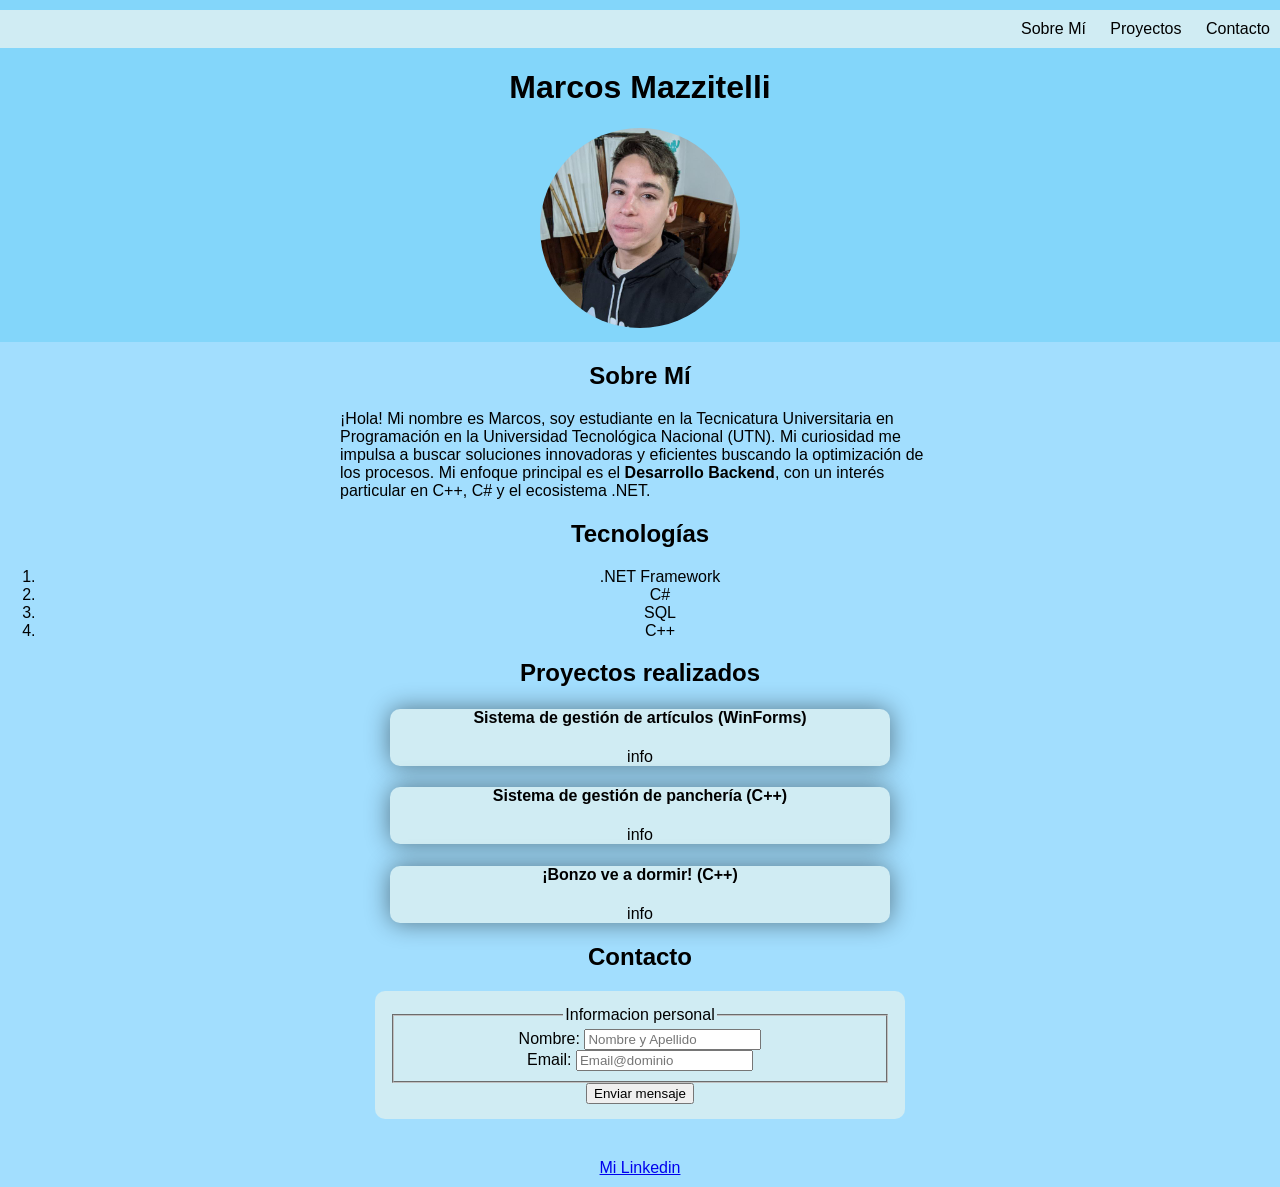
==== Index.html @ bdfa325f "Initial commit" ====
<!DOCTYPE html>
<html>
<head>
<html lang="en"> <!--METADATOS, INFO EXTRA, Que tipo de archivos CSS vamos a usar-->
        <meta charset="UTF-8">
        <meta name="viewport" content="width=device-width, initial-scale=1.0"> <!--Esto hace que se adapte a la pantalla del dispositivo (para celulares por ejemplo)-->
        <title>Portfolio Marcos Mazzitelli</title>
        <meta name="description" content="Portfolio de Marcos, estudiante de Tecnicatura Universitaria en Programación en la Universidad Tecnológica Nacional">
        <link rel="stylesheet" href="Estilos.css">
    </head>

    <body>
    <header id="top"> <!---HEADER: esto debe ir arriba del todo ----> 
        <nav class="nav">
            <li class="nav_item">
                <a href="#SobreMi"class="nav_link">Sobre Mí</a>
            </li>
            <li class="nav_item">
                <a href="#Proyectos"class="nav_link">Proyectos</a>
            </li>
            <li class="nav_item">
                <a href="#Contacto"class="nav_link">Contacto</a>
            </li>          
            
        </nav>
        <h1>Marcos Mazzitelli</h1>
        <img class="card_img"
            title="Foto de Marcos"
            src="IMG_0986 (1).JPG" alt="Foto perfíl"> <!--- el edit de la foto puede ir en css-->
    </header>

    <main>

        <h2 id="SobreMiTitle"> Sobre Mí</h2>
        <p id="SobreMiText">¡Hola! Mi nombre es Marcos, soy estudiante en la Tecnicatura Universitaria en Programación
            en la Universidad Tecnológica Nacional (UTN). Mi curiosidad me impulsa a buscar soluciones
            innovadoras y eficientes buscando la optimización de los procesos. Mi enfoque principal es
            el <strong>Desarrollo Backend</strong>, con un interés particular en C++, C# y el ecosistema .NET.
        </p>

        <section>
            <h2> Tecnologías</h2>
            <ol>
                <li>.NET Framework</li>
                <li>C#</li>
                <li>SQL</li>
                <li>C++</li>

            </ol>
        </section>
        <section>
            <h2 id="Proyectos">Proyectos realizados</h2>
             <article class="card_proyecto">  
                 <header>
                     <h4>Sistema de gestión de artículos (WinForms)</h4>
                 </header>
                 <p>info</p>
               </article>
             <article class="card_proyecto">  
                 <header>
                     <h4>Sistema de gestión de panchería (C++)</h4>
                 </header>
                 <p>info</p>
             </article>
             <article class="card_proyecto">  
                 <header>
                     <h4>¡Bonzo ve a dormir! (C++)</h4> 
                 </header>
                 <p>info</p>
             </article>

        </section>
        
        <section>
            <h2 id="Contacto">Contacto</h2>
            <form method="post" action="/">
                <fieldset>
                    <legend>Informacion personal</legend>
                    <div>
                        <label>Nombre:
                        <input 
                            type="text" 
                            name="name"
                            placeholder="Nombre y Apellido"
                        >
                        </label>
                    </div>

                    <div>
                        <label>Email:
                        <input 
                            type="email" 
                            name="email"
                            placeholder="Email@dominio"
                        >
                        </label>
                    </div>
                </fieldset>
                <button>Enviar mensaje</button>
            </form>


        </section>

    </main>

    
    <footer>
        
        <a href="https://www.linkedin.com/in/marcos-mazzitelli-41168136b/">Mi Linkedin</a>
        
    </footer>
</body>
</html> 

        <!---
---- Estilos.css ----
#top{
    background-color: rgb(131, 214, 250);
    width: 100%;
    padding: 10px 0;
}



body {
    background-color: rgb(162, 222, 254);
    text-align: center;
    margin: 0;
    font-family: Arial, sans-serif;
}



.nav{
    background-color:rgb(208, 236, 243);
    text-align: right;
}
.nav_list{
    margin: 0;
}

.nav_item{
    display: inline-block;
    padding: 10px;
    background-color: rgb(208, 236, 243);
}

.nav_item:hover{
    background-color: rgb(189, 218, 240);
}

.nav_link {
    color: black;
    text-decoration: none;
}

.card_img{
    border-radius: 50%;
    width: 200px;
}

#SobreMiText {
    text-align: left;
    max-width: 600px;
    margin: auto;
}

li{
    text-align: center;
}

form {
    max-width: 500px;
    margin: auto;
    background: rgb(208, 236, 243);
    padding: 15px;
    border-radius: 10px;
}

.card_proyecto{
    background-color: rgb(208, 236, 243);
    text-align: center;
    width: 500px;
    margin: auto;
    box-shadow: 0px 0px 25px #0007;
    border-radius:
     10px
}

footer {
    text-align: center;
    margin-top: 30px;
    padding: 10px;
}
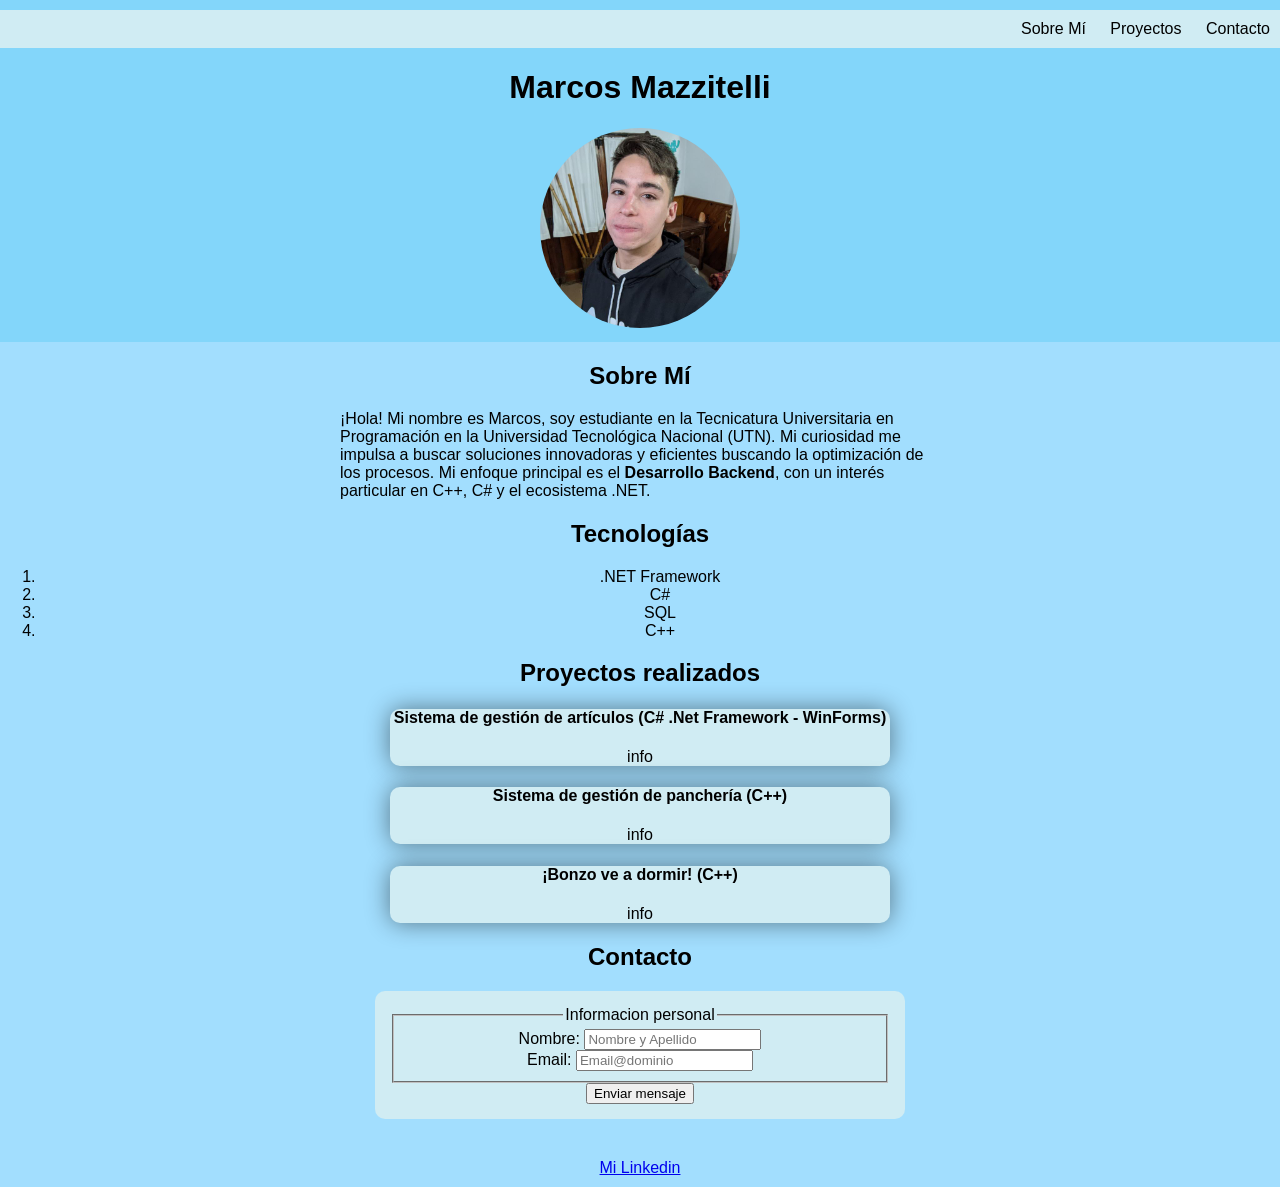
==== commit 063a53f9: "Experiencia" ====
--- a/Index.html
+++ b/Index.html
@@ -52,7 +52,7 @@
             <h2 id="Proyectos">Proyectos realizados</h2>
              <article class="card_proyecto">  
                  <header>
-                     <h4>Sistema de gestión de artículos (WinForms)</h4>
+                     <h4>Sistema de gestión de artículos (C# .Net Framework - WinForms)</h4>
                  </header>
                  <p>info</p>
                </article>
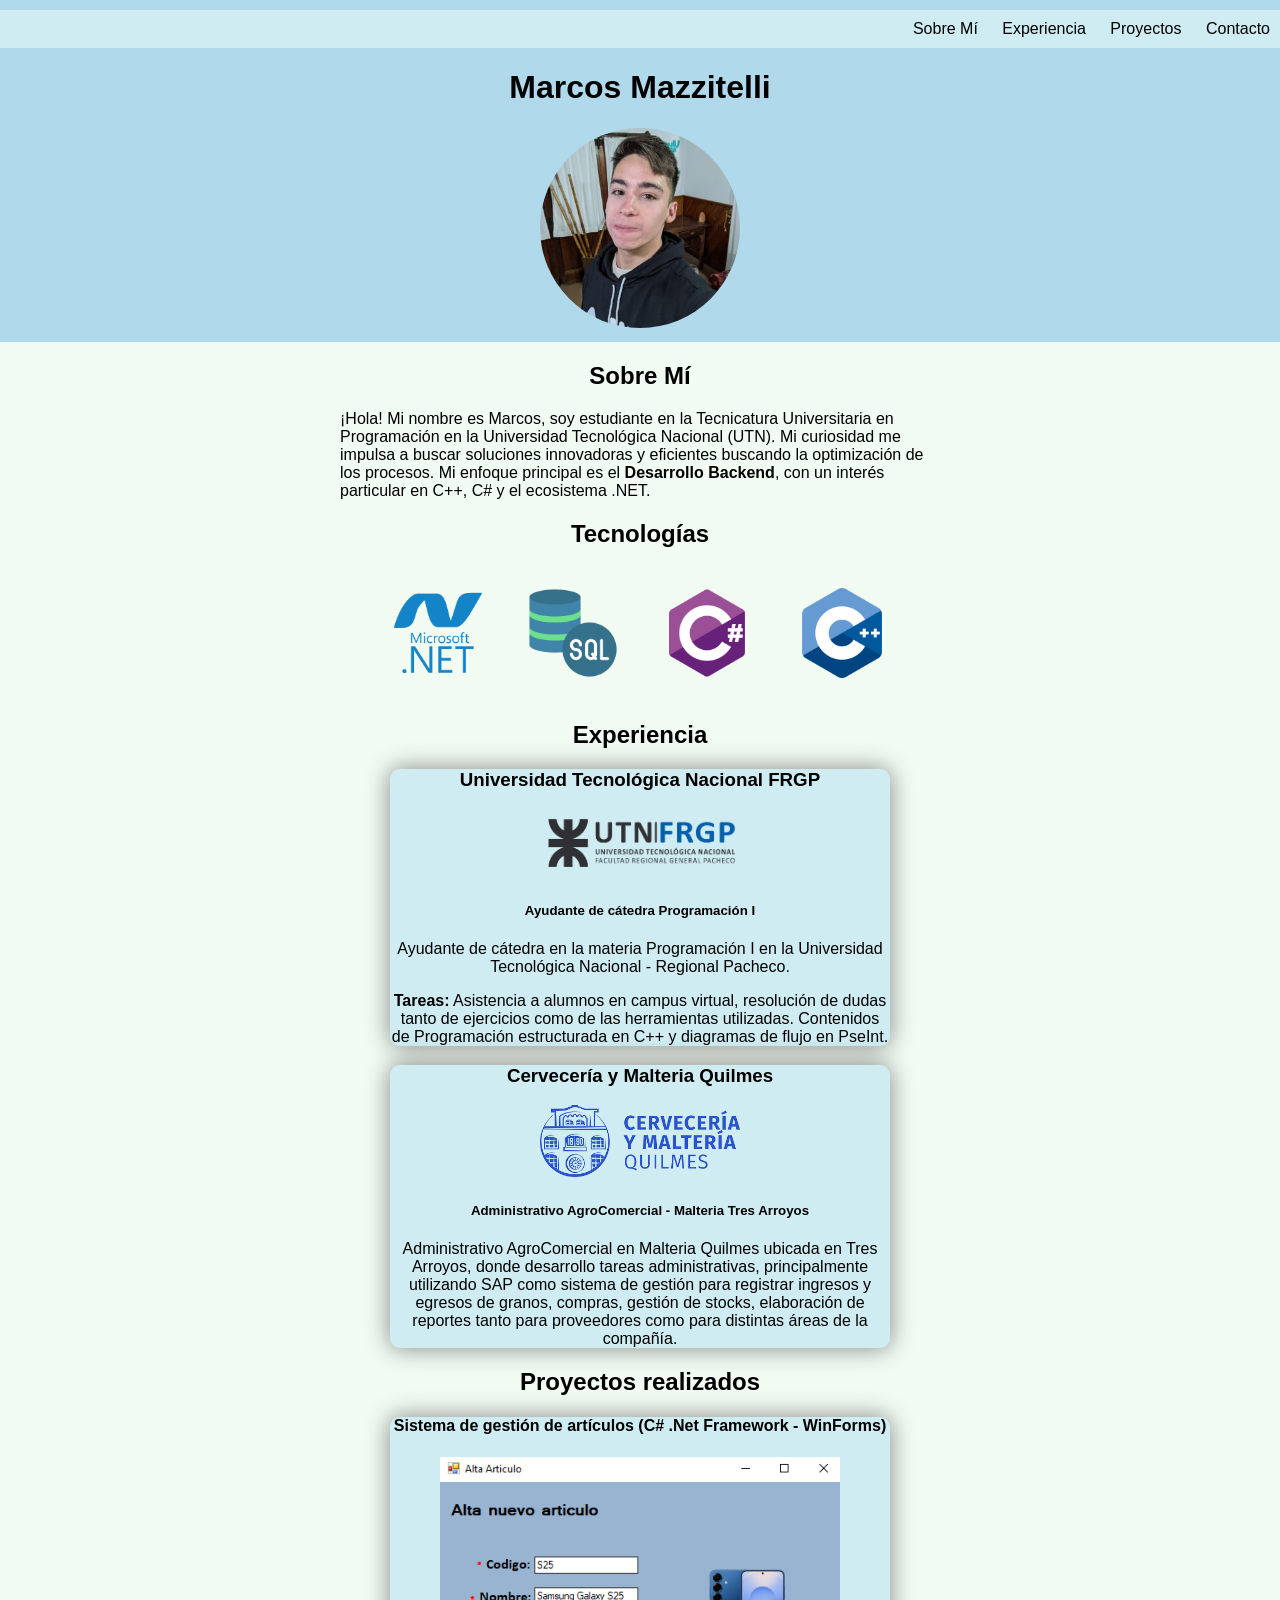
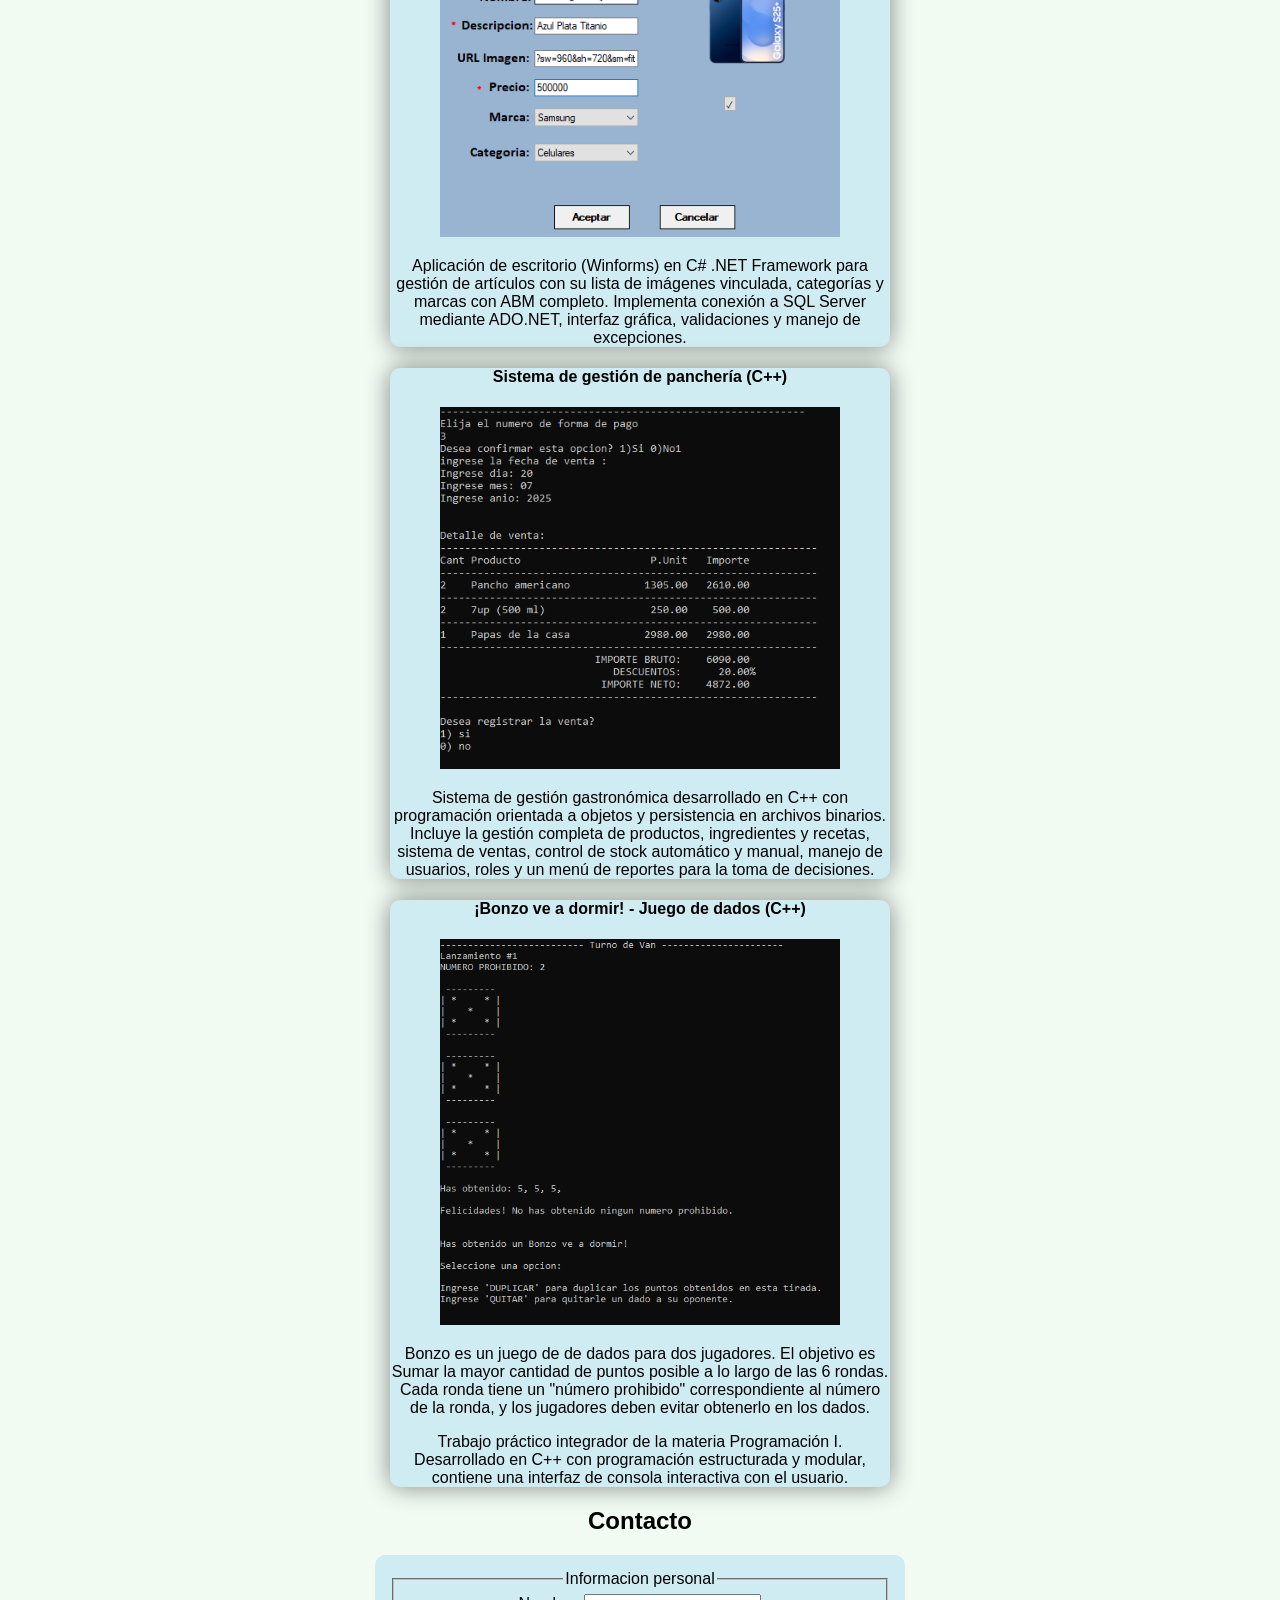
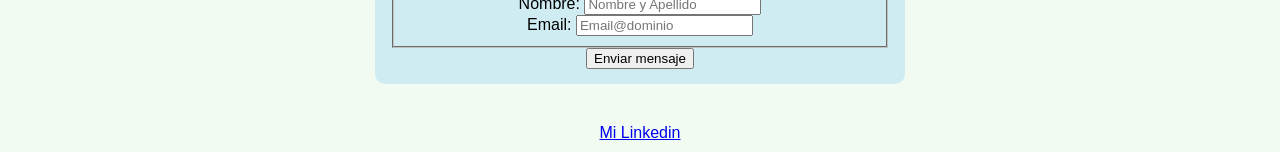
==== commit 6566045b: "update" ====
--- a/Index.html
+++ b/Index.html
@@ -13,8 +13,12 @@
     <header id="top"> <!---HEADER: esto debe ir arriba del todo ----> 
         <nav class="nav">
             <li class="nav_item">
-                <a href="#SobreMi"class="nav_link">Sobre Mí</a>
+                <a href="#SobreMiTitle"class="nav_link">Sobre Mí</a>
             </li>
+             <li class="nav_item">
+                <a href="#Experiencia"class="nav_link">Experiencia</a>
+            </li>
+
             <li class="nav_item">
                 <a href="#Proyectos"class="nav_link">Proyectos</a>
             </li>
@@ -24,9 +28,9 @@
             
         </nav>
         <h1>Marcos Mazzitelli</h1>
-        <img class="card_img"
+        <img class="img_presentacion"
             title="Foto de Marcos"
-            src="IMG_0986 (1).JPG" alt="Foto perfíl"> <!--- el edit de la foto puede ir en css-->
+            src="/Imgs/IMG_0986.JPG" alt="Foto perfíl"> <!--- el edit de la foto puede ir en css-->
     </header>
 
     <main>
@@ -40,33 +44,74 @@
 
         <section>
             <h2> Tecnologías</h2>
-            <ol>
-                <li>.NET Framework</li>
-                <li>C#</li>
-                <li>SQL</li>
-                <li>C++</li>
+                <img class="iconos_tecnologias" src="Imgs/Icons/Net.png" alt="Icono .NET" >
+                <img class="iconos_tecnologias" src="Imgs/Icons/Sql.png" alt="Icono SQL" >
+                <img class="iconos_tecnologias" src="Imgs/Icons/Csharp.png" alt="Icono C#" >
+                <img class="iconos_tecnologias" src="Imgs/Icons/C++.png" alt="Icono C++" >
+        </section>
 
-            </ol>
+        <section>
+            <h2 id="Experiencia"> Experiencia</h2>
+             <article class="card_Experiencia">  
+                 <header>
+                    <h3> Universidad Tecnológica Nacional FRGP</h3>
+                    <img class="img_exp" src="/Imgs/logo-utn-horizontal.png" alt ="Icono UTN" >
+                    <h5>Ayudante de cátedra Programación I</h5>
+                 </header>
+                 <p>
+                    Ayudante de cátedra en la materia Programación I en la Universidad Tecnológica Nacional - Regional Pacheco.
+                </p>
+                <p> 
+                    <strong>Tareas:</strong> Asistencia a alumnos en campus virtual, resolución de dudas tanto de ejercicios como de las herramientas utilizadas. Contenidos de Programación estructurada en C++ y diagramas de flujo en PseInt. 
+                </p>
+               </article>
+
+             <article class="card_Experiencia">  
+                 <header>
+                     <h3>Cervecería y Malteria Quilmes</h3>
+                     <img class="img_exp" src="/Imgs/CMQ_Imagen.png" alt ="Foto CMQ" >
+
+                     <h5> Administrativo AgroComercial - Malteria Tres Arroyos</h5>
+                 </header>
+
+                 <p>
+                    Administrativo AgroComercial en Malteria Quilmes ubicada en Tres Arroyos, donde desarrollo tareas administrativas, principalmente utilizando SAP como sistema de gestión para registrar ingresos y egresos de granos, compras, gestión de stocks, elaboración de reportes tanto para proveedores como para distintas áreas de la compañía.
+                 </p>
+             </article>
         </section>
+
         <section>
             <h2 id="Proyectos">Proyectos realizados</h2>
              <article class="card_proyecto">  
                  <header>
                      <h4>Sistema de gestión de artículos (C# .Net Framework - WinForms)</h4>
-                 </header>
-                 <p>info</p>
+                     <img class="img_proyecto" src="Imgs/Img_CatalogoArticulos.png" alt ="Foto Catalogo Articulos" >
+                    </header>
+                 <p>
+                    Aplicación de escritorio (Winforms) en C# .NET Framework para gestión de artículos con su lista de imágenes vinculada, categorías y marcas con ABM completo. Implementa conexión a SQL Server mediante ADO.NET, interfaz gráfica, validaciones y manejo de excepciones.
+
+                 </p>
                </article>
+
              <article class="card_proyecto">  
                  <header>
                      <h4>Sistema de gestión de panchería (C++)</h4>
+                     <img class="img_proyecto" src="Imgs/Img_LaPancheria.png" alt ="Foto Pancheria" >
                  </header>
-                 <p>info</p>
+                 <p>
+                    Sistema de gestión gastronómica desarrollado en C++ con programación orientada a objetos y persistencia en archivos binarios. Incluye la gestión completa de productos, ingredientes y recetas, sistema de ventas, control de stock automático y manual, manejo de usuarios, roles y un menú de reportes para la toma de decisiones.
+                 </p>
              </article>
+
              <article class="card_proyecto">  
                  <header>
-                     <h4>¡Bonzo ve a dormir! (C++)</h4> 
-                 </header>
-                 <p>info</p>
+                     <h4>¡Bonzo ve a dormir! - Juego de dados (C++)</h4>
+                     <img class="img_proyecto" src="Imgs/Img_Bonzo.png" alt ="Foto Catalogo Articulos" >
+                </header>
+                 <p>
+                    Bonzo es un juego de de dados para dos jugadores. El objetivo es  Sumar la mayor cantidad de puntos posible a lo largo de las 6 rondas. Cada ronda tiene un "número prohibido" correspondiente al número de la ronda, y los jugadores deben evitar obtenerlo en los dados.
+                 </p>
+                 <p> Trabajo práctico integrador de la materia Programación I. Desarrollado en C++ con programación estructurada y modular, contiene una interfaz de consola interactiva con el usuario.</p>
              </article>
 
         </section>
--- a/Estilos.css
+++ b/Estilos.css
@@ -1,35 +1,41 @@
-#top{
-    background-color: rgb(131, 214, 250);
-    width: 100%;
-    padding: 10px 0;
-}
-
-
-
+/* ESTILOS GENERALES */
 body {
-    background-color: rgb(162, 222, 254);
+    background-color: rgb(241, 251, 242);
     text-align: center;
     margin: 0;
     font-family: Arial, sans-serif;
 }
 
 
+#top {
+    background-color: rgb(176, 217, 235);
+    width: 100%;
+    padding: 10px 0;
+}
 
-.nav{
-    background-color:rgb(208, 236, 243);
+footer {
+    text-align: center;
+    margin-top: 30px;
+    padding: 10px;
+}
+
+/*  NAVEGACIÓN  */                       
+.nav {
+    background-color: rgb(208, 236, 243);
     text-align: right;
 }
-.nav_list{
+
+.nav_list {
     margin: 0;
 }
 
-.nav_item{
+.nav_item {
     display: inline-block;
     padding: 10px;
     background-color: rgb(208, 236, 243);
 }
 
-.nav_item:hover{
+.nav_item:hover {
     background-color: rgb(189, 218, 240);
 }
 
@@ -38,43 +44,57 @@
     text-decoration: none;
 }
 
-.card_img{
+/*  TARJETAS  */             
+.card_proyecto {
+    background-color: rgb(208, 236, 243);
+    text-align: center;
+    width: 500px;
+    margin: auto;
+    box-shadow: 0px 0px 25px #0007;
+    border-radius: 10px;
+}
+
+.card_Experiencia {
+    background-color: rgb(208, 236, 243);
+    text-align: center;
+    width: 500px;
+    margin: auto;
+    box-shadow: 0px 0px 25px #0007;
+    border-radius: 10px;
+}
+
+/*  IMÁGENES  */
+.img_presentacion {              
     border-radius: 50%;
     width: 200px;
 }
 
-#SobreMiText {
+.img_proyecto {
+    width: 400px;
+}
+
+.img_exp {
+    width: 200px;
+    mix-blend-mode: multiply; /* Elimina el fondo blanco de la foto */
+}
+
+.iconos_tecnologias {          
+    width: 90px;
+    margin: 20px;
+}
+
+/*  SECCIONES ESPECÍFICAS  */ 
+#SobreMiText {               
     text-align: left;
     max-width: 600px;
     margin: auto;
 }
 
-li{
-    text-align: center;
-}
-
-form {
-    max-width: 500px;
+/*  FORMULARIOS  */
+form {             
+    max-width: 500px; 
     margin: auto;
     background: rgb(208, 236, 243);
     padding: 15px;
     border-radius: 10px;
 }
-
-.card_proyecto{
-    background-color: rgb(208, 236, 243);
-    text-align: center;
-    width: 500px;
-    margin: auto;
-    box-shadow: 0px 0px 25px #0007;
-    border-radius:
-     10px
-}
-
-footer {
-    text-align: center;
-    margin-top: 30px;
-    padding: 10px;
-}
-
-
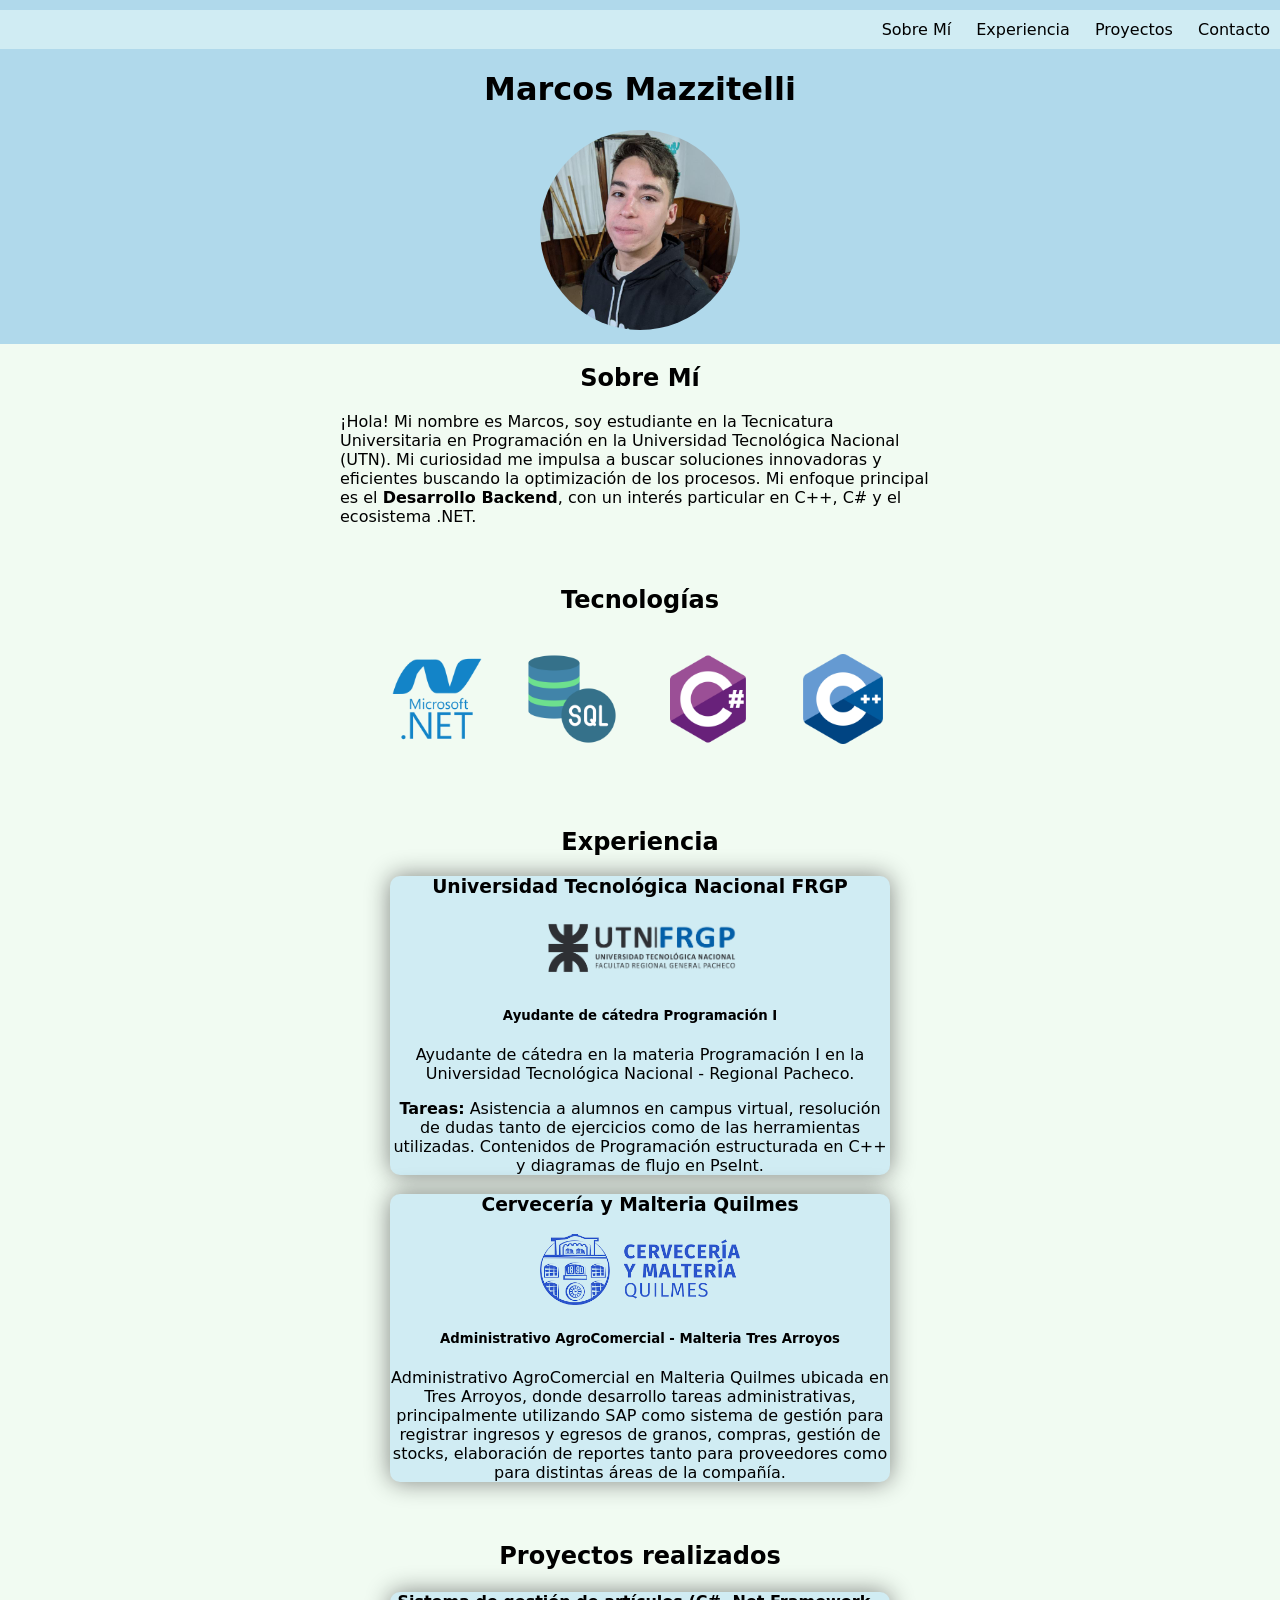
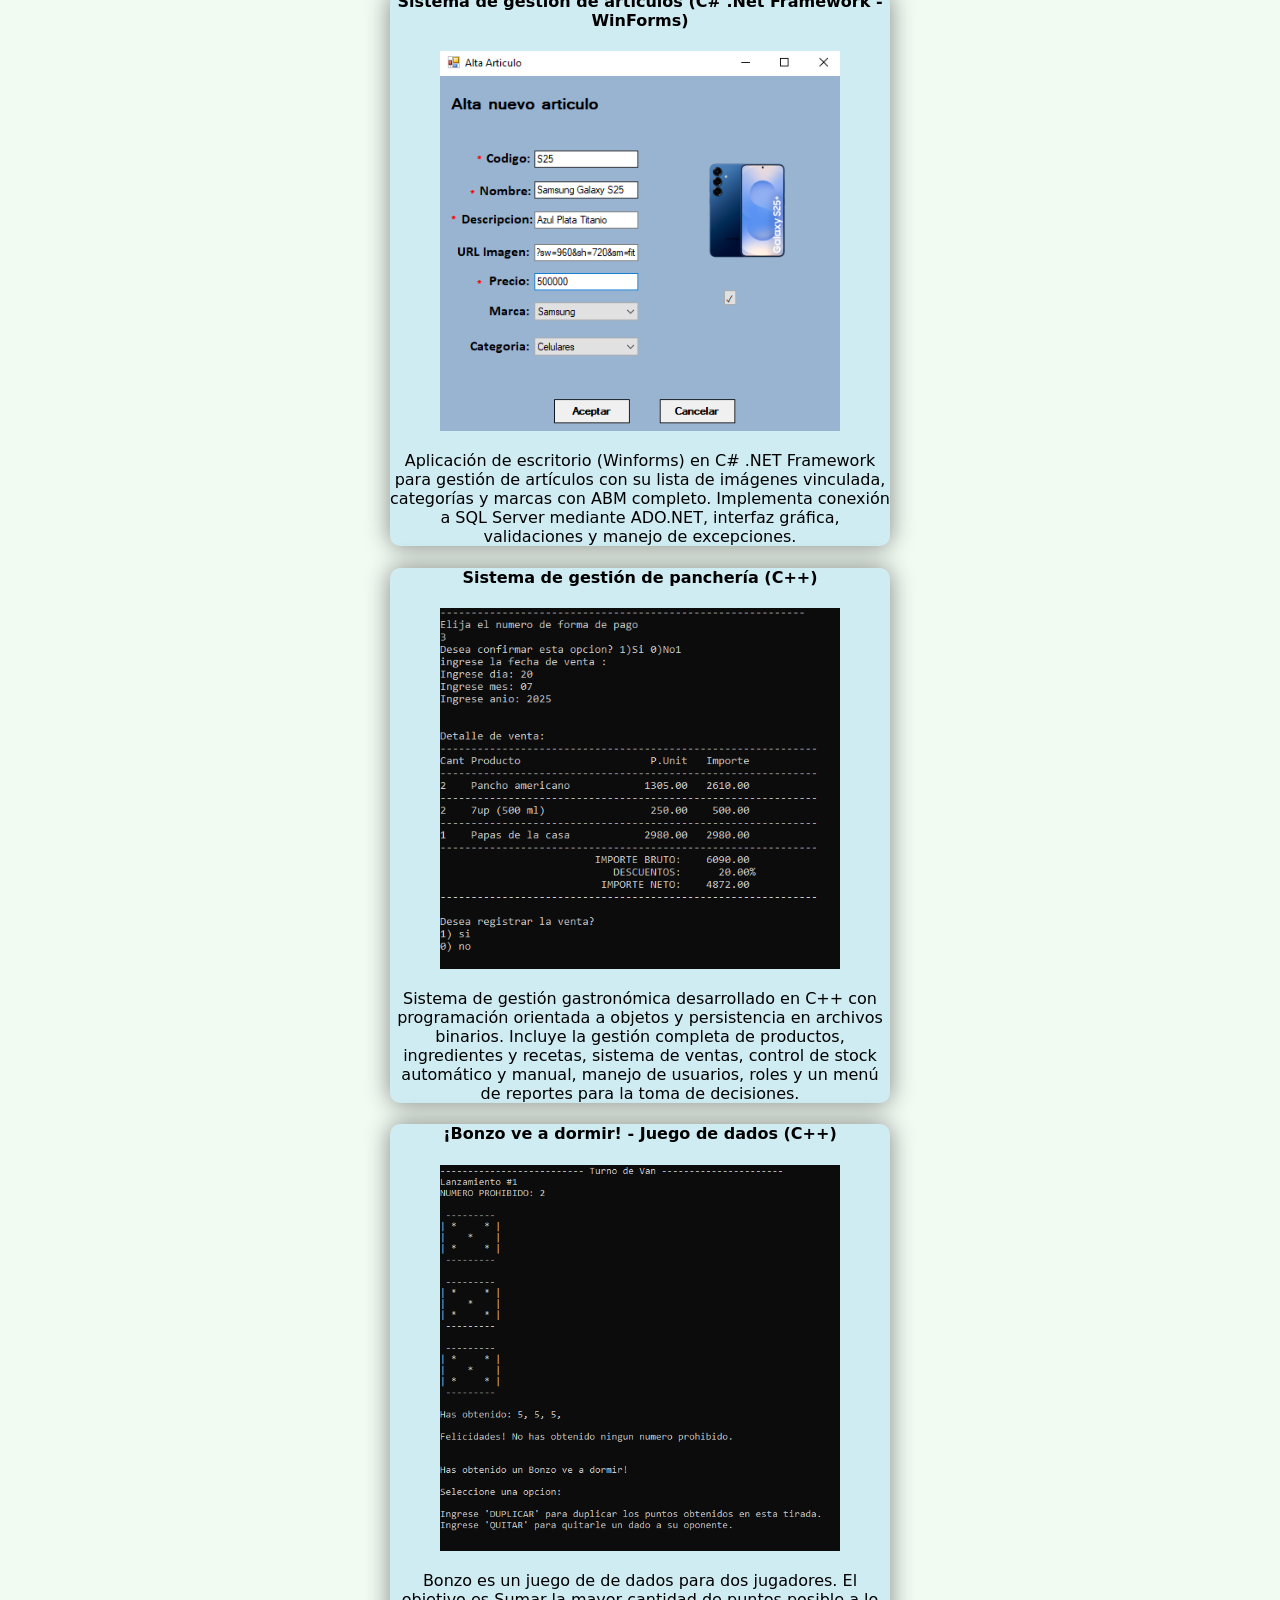
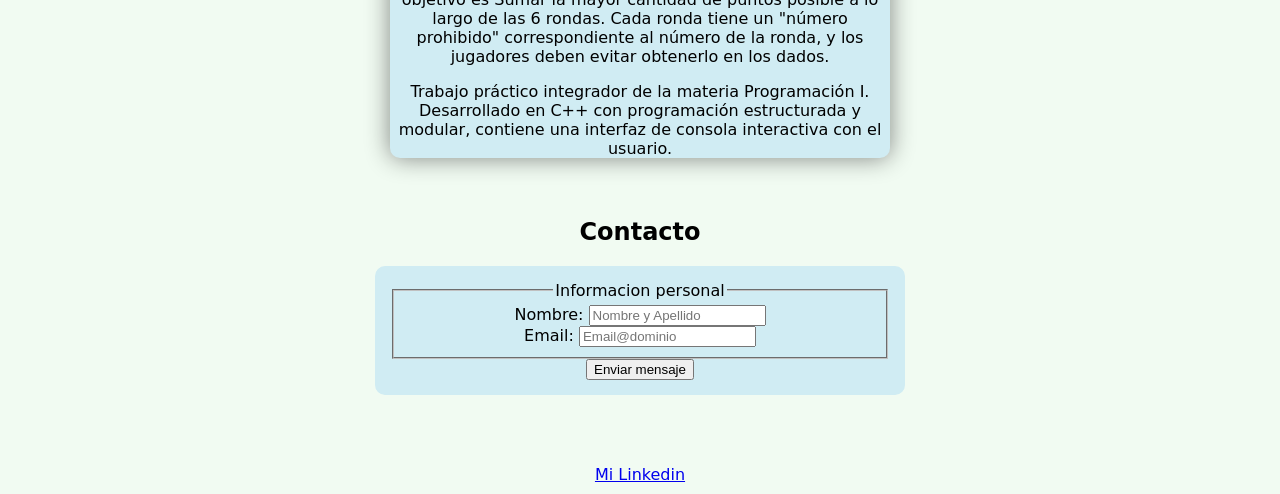
==== commit e33f858f: "Inclucion de estilos, cambio de rutas de imagenes" ====
--- a/Index.html
+++ b/Index.html
@@ -30,17 +30,18 @@
         <h1>Marcos Mazzitelli</h1>
         <img class="img_presentacion"
             title="Foto de Marcos"
-            src="/Imgs/IMG_0986.JPG" alt="Foto perfíl"> <!--- el edit de la foto puede ir en css-->
+            src="Imgs/IMG_0986.JPG" alt="Foto perfíl"> <!--- el edit de la foto puede ir en css-->
     </header>
 
     <main>
-
-        <h2 id="SobreMiTitle"> Sobre Mí</h2>
-        <p id="SobreMiText">¡Hola! Mi nombre es Marcos, soy estudiante en la Tecnicatura Universitaria en Programación
-            en la Universidad Tecnológica Nacional (UTN). Mi curiosidad me impulsa a buscar soluciones
-            innovadoras y eficientes buscando la optimización de los procesos. Mi enfoque principal es
-            el <strong>Desarrollo Backend</strong>, con un interés particular en C++, C# y el ecosistema .NET.
-        </p>
+        <section>
+            <h2 id="SobreMiTitle"> Sobre Mí</h2>
+            <p id="SobreMiText">¡Hola! Mi nombre es Marcos, soy estudiante en la Tecnicatura Universitaria en Programación
+                en la Universidad Tecnológica Nacional (UTN). Mi curiosidad me impulsa a buscar soluciones
+                innovadoras y eficientes buscando la optimización de los procesos. Mi enfoque principal es
+                el <strong>Desarrollo Backend</strong>, con un interés particular en C++, C# y el ecosistema .NET.
+            </p>
+        </section>
 
         <section>
             <h2> Tecnologías</h2>
@@ -55,7 +56,7 @@
              <article class="card_Experiencia">  
                  <header>
                     <h3> Universidad Tecnológica Nacional FRGP</h3>
-                    <img class="img_exp" src="/Imgs/logo-utn-horizontal.png" alt ="Icono UTN" >
+                    <img class="img_exp" src="Imgs/logo-utn-horizontal.png" alt ="Icono UTN" >
                     <h5>Ayudante de cátedra Programación I</h5>
                  </header>
                  <p>
@@ -69,7 +70,7 @@
              <article class="card_Experiencia">  
                  <header>
                      <h3>Cervecería y Malteria Quilmes</h3>
-                     <img class="img_exp" src="/Imgs/CMQ_Imagen.png" alt ="Foto CMQ" >
+                     <img class="img_exp" src="Imgs/CMQ_Imagen.png" alt ="Foto CMQ" >
 
                      <h5> Administrativo AgroComercial - Malteria Tres Arroyos</h5>
                  </header>
--- a/Estilos.css
+++ b/Estilos.css
@@ -1,10 +1,19 @@
 /* ESTILOS GENERALES */
+html {
+    scroll-behavior: smooth;
+}
+
+
+
+section{
+    margin-bottom: 60px;
+}
 body {
     background-color: rgb(241, 251, 242);
     text-align: center;
     margin: 0;
-    font-family: Arial, sans-serif;
-}
+    font-family: system-ui, -apple-system, BlinkMacSystemFont, 'Segoe UI', Roboto, Oxygen, Ubuntu, Cantarell, 'Open Sans', 'Helvetica Neue', sans-serif
+}    
 
 
 #top {
@@ -18,6 +27,7 @@
     margin-top: 30px;
     padding: 10px;
 }
+
 
 /*  NAVEGACIÓN  */                       
 .nav {
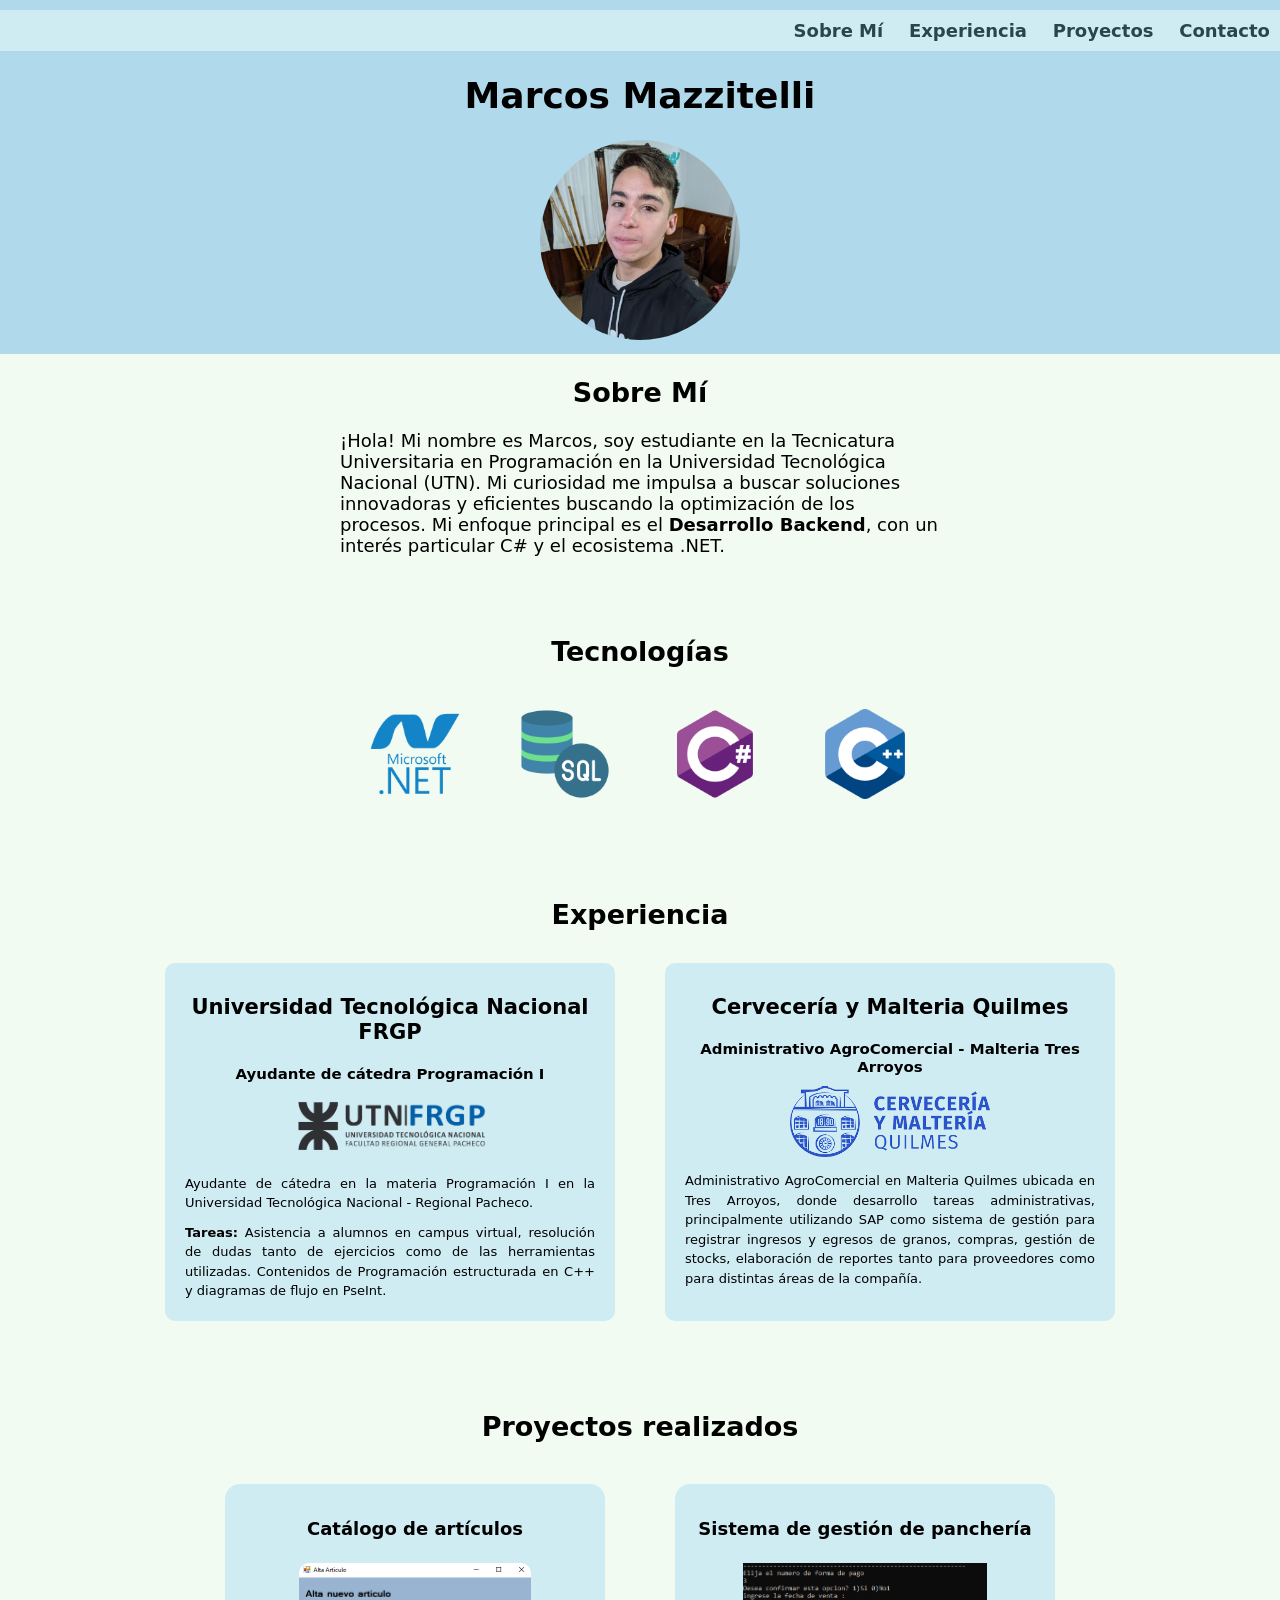
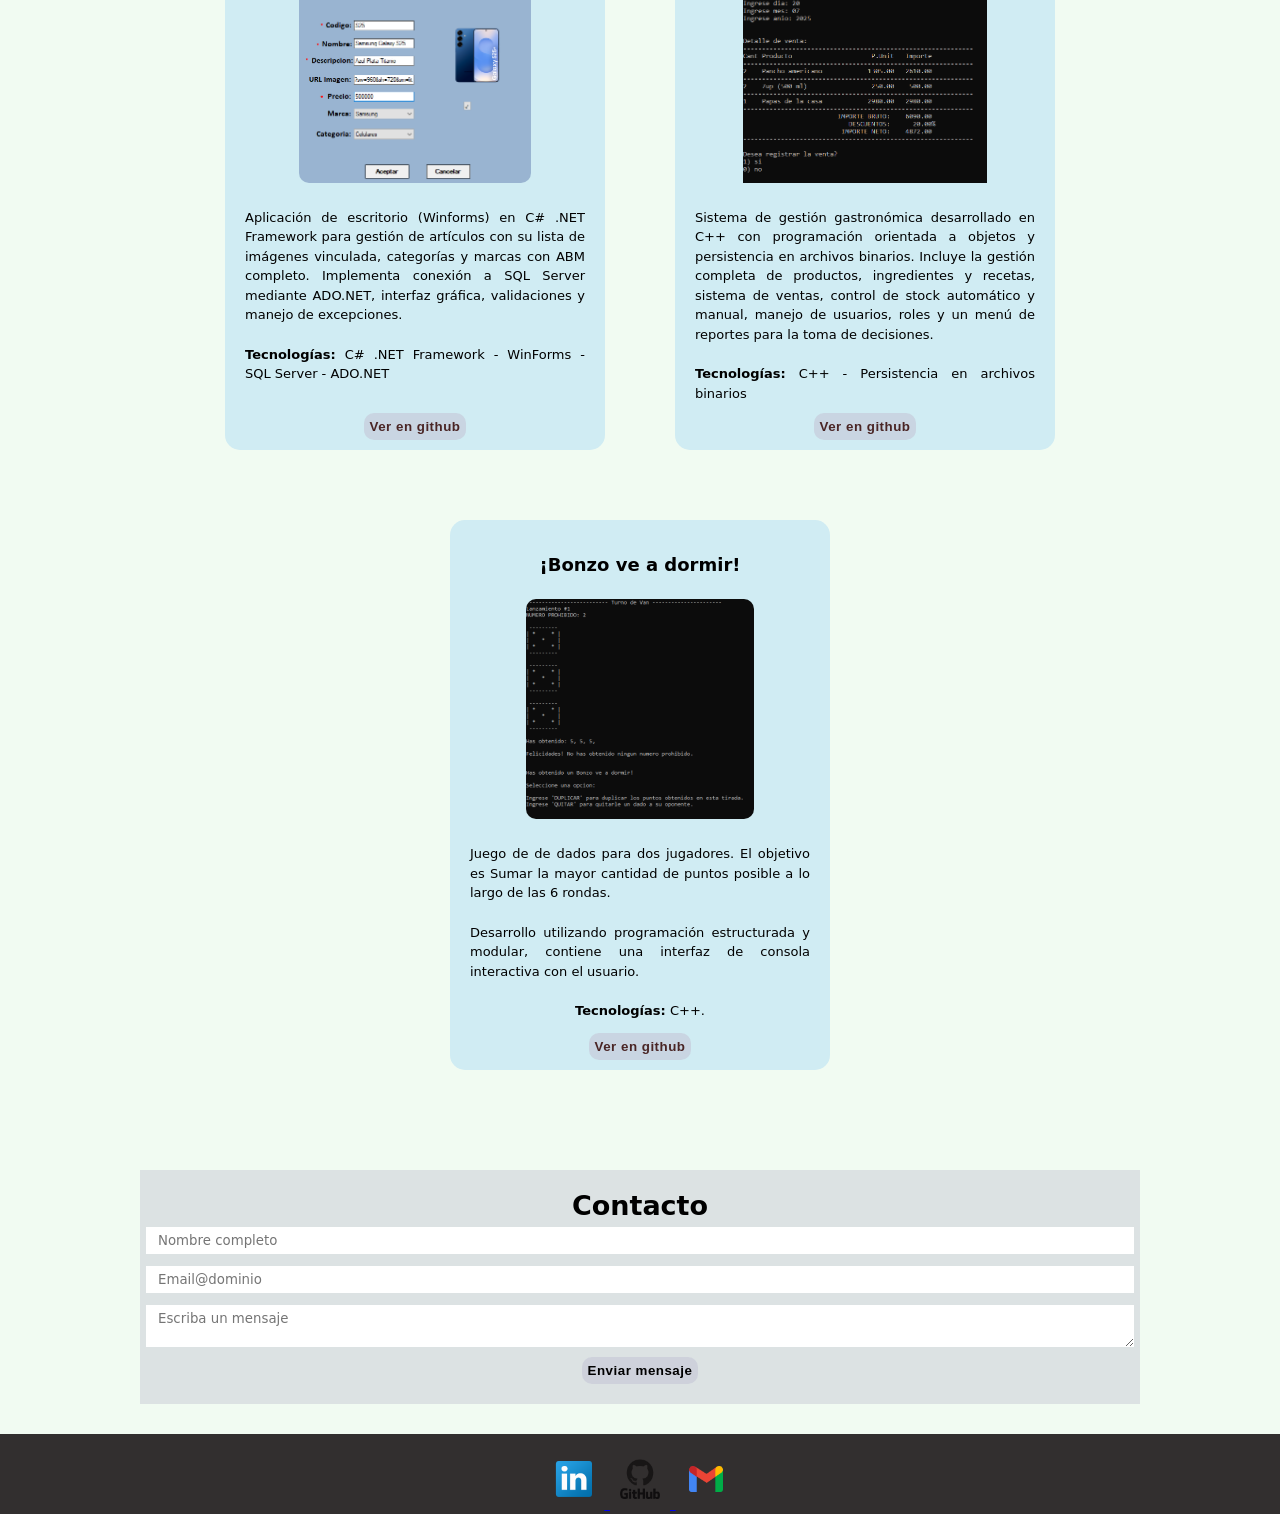
==== commit 8568402a: "Actualizacion" ====
--- a/Index.html
+++ b/Index.html
@@ -30,7 +30,7 @@
         <h1>Marcos Mazzitelli</h1>
         <img class="img_presentacion"
             title="Foto de Marcos"
-            src="Imgs/IMG_0986.JPG" alt="Foto perfíl"> <!--- el edit de la foto puede ir en css-->
+            src="Imgs/IMG_0986.JPG" alt="Foto perfíl">
     </header>
 
     <main>
@@ -39,112 +39,109 @@
             <p id="SobreMiText">¡Hola! Mi nombre es Marcos, soy estudiante en la Tecnicatura Universitaria en Programación
                 en la Universidad Tecnológica Nacional (UTN). Mi curiosidad me impulsa a buscar soluciones
                 innovadoras y eficientes buscando la optimización de los procesos. Mi enfoque principal es
-                el <strong>Desarrollo Backend</strong>, con un interés particular en C++, C# y el ecosistema .NET.
+                el <strong>Desarrollo Backend</strong>, con un interés particular C# y el ecosistema .NET.
             </p>
         </section>
 
-        <section>
-            <h2> Tecnologías</h2>
-                <img class="iconos_tecnologias" src="Imgs/Icons/Net.png" alt="Icono .NET" >
-                <img class="iconos_tecnologias" src="Imgs/Icons/Sql.png" alt="Icono SQL" >
-                <img class="iconos_tecnologias" src="Imgs/Icons/Csharp.png" alt="Icono C#" >
-                <img class="iconos_tecnologias" src="Imgs/Icons/C++.png" alt="Icono C++" >
+        <h2> Tecnologías</h2>
+        <section class="tecnologias">
+                <img class="iconos_tecnologias" title=".Net" src="Imgs/Icons/Net.png" alt="Icono .NET" >
+                <img class="iconos_tecnologias" title="SQL" src="Imgs/Icons/Sql.png" alt="Icono SQL" >
+                <img class="iconos_tecnologias" title="C#" src="Imgs/Icons/Csharp.png" alt="Icono C#" >
+                <img class="iconos_tecnologias" title="C++" src="Imgs/Icons/C++.png" alt="Icono C++" >
         </section>
 
-        <section>
-            <h2 id="Experiencia"> Experiencia</h2>
-             <article class="card_Experiencia">  
-                 <header>
-                    <h3> Universidad Tecnológica Nacional FRGP</h3>
-                    <img class="img_exp" src="Imgs/logo-utn-horizontal.png" alt ="Icono UTN" >
-                    <h5>Ayudante de cátedra Programación I</h5>
-                 </header>
-                 <p>
-                    Ayudante de cátedra en la materia Programación I en la Universidad Tecnológica Nacional - Regional Pacheco.
-                </p>
-                <p> 
-                    <strong>Tareas:</strong> Asistencia a alumnos en campus virtual, resolución de dudas tanto de ejercicios como de las herramientas utilizadas. Contenidos de Programación estructurada en C++ y diagramas de flujo en PseInt. 
-                </p>
-               </article>
+        <h2 id="Experiencia"> Experiencia</h2>
+        <section class = "card_expContainer">
+                <article class="card_Experiencia">  
+                    <header>
+                        <h3> Universidad Tecnológica Nacional FRGP</h3>
+                        <h5>Ayudante de cátedra Programación I</h5>
+                        <img class="img_exp" src="Imgs/logo-utn-horizontal.png" alt ="Icono UTN" >
+                    </header>
+                    <p>
+                        Ayudante de cátedra en la materia Programación I en la Universidad Tecnológica Nacional - Regional Pacheco.
+                    </p>
+                    <p> 
+                        <strong>Tareas:</strong> Asistencia a alumnos en campus virtual, resolución de dudas tanto de ejercicios como de las herramientas utilizadas. Contenidos de Programación estructurada en C++ y diagramas de flujo en PseInt. 
+                    </p>
+                </article>
 
-             <article class="card_Experiencia">  
-                 <header>
-                     <h3>Cervecería y Malteria Quilmes</h3>
-                     <img class="img_exp" src="Imgs/CMQ_Imagen.png" alt ="Foto CMQ" >
+                <article class="card_Experiencia">  
+                    <header>
+                        <h3>Cervecería y Malteria Quilmes</h3>
+                        <h5> Administrativo AgroComercial - Malteria Tres Arroyos</h5>
+                        <img class="img_exp" src="Imgs/CMQ_Imagen.png" alt ="Foto CMQ" >
 
-                     <h5> Administrativo AgroComercial - Malteria Tres Arroyos</h5>
-                 </header>
+                    </header>
 
-                 <p>
-                    Administrativo AgroComercial en Malteria Quilmes ubicada en Tres Arroyos, donde desarrollo tareas administrativas, principalmente utilizando SAP como sistema de gestión para registrar ingresos y egresos de granos, compras, gestión de stocks, elaboración de reportes tanto para proveedores como para distintas áreas de la compañía.
-                 </p>
-             </article>
+                    <p>
+                        Administrativo AgroComercial en Malteria Quilmes ubicada en Tres Arroyos, donde desarrollo tareas administrativas, principalmente utilizando SAP como sistema de gestión para registrar ingresos y egresos de granos, compras, gestión de stocks, elaboración de reportes tanto para proveedores como para distintas áreas de la compañía.
+                    </p>
+                </article>
         </section>
 
-        <section>
-            <h2 id="Proyectos">Proyectos realizados</h2>
-             <article class="card_proyecto">  
-                 <header>
-                     <h4>Sistema de gestión de artículos (C# .Net Framework - WinForms)</h4>
-                     <img class="img_proyecto" src="Imgs/Img_CatalogoArticulos.png" alt ="Foto Catalogo Articulos" >
+        <h2 id="Proyectos">Proyectos realizados</h2>
+        <section class = "card_proyectosContainer">
+                <article class="card_proyecto">  
+                    <header>
+                        <h4>Catálogo de artículos</h4>
+                        <img class="img_proyecto" src="Imgs/Img_CatalogoArticulos.png" alt ="Foto Catalogo Articulos" >
+                        </header>
+                    <p>
+                        Aplicación de escritorio (Winforms) en C# .NET Framework para gestión de artículos con su lista de imágenes vinculada, categorías y marcas con ABM completo. Implementa conexión a SQL Server mediante ADO.NET, interfaz gráfica, validaciones y manejo de excepciones.
+                    </p>
+                    <p>
+                        <strong>Tecnologías:</strong> C# .NET Framework - WinForms - SQL Server - ADO.NET
+                    </p>
+                     <button class="buttonGitHub"> <a href="https://github.com/MarcosMazzitelli/TP-WinForms-Equipo-5A" class="buttonGitHubLink">Ver en github</a></button>
+
+                </article>
+
+                <article class="card_proyecto">  
+                    <header>
+                        <h4>Sistema de gestión de panchería</h4>
+                        <img class="img_proyecto" src="Imgs/Img_LaPancheria.png" alt ="Foto Pancheria" >
                     </header>
-                 <p>
-                    Aplicación de escritorio (Winforms) en C# .NET Framework para gestión de artículos con su lista de imágenes vinculada, categorías y marcas con ABM completo. Implementa conexión a SQL Server mediante ADO.NET, interfaz gráfica, validaciones y manejo de excepciones.
+                    <p>
+                        Sistema de gestión gastronómica desarrollado en C++ con programación orientada a objetos y persistencia en archivos binarios. Incluye la gestión completa de productos, ingredientes y recetas, sistema de ventas, control de stock automático y manual, manejo de usuarios, roles y un menú de reportes para la toma de decisiones.
+                    </p>
+                    <p>
+                        <strong>Tecnologías:</strong> C++ - Persistencia en archivos binarios
+                    </p>
+                     <button class="buttonGitHub"> <a href="https://github.com/MarcosMazzitelli/LaPancheriaApp" class="buttonGitHubLink">Ver en github</a></button>
+                </article>
 
-                 </p>
-               </article>
-
-             <article class="card_proyecto">  
-                 <header>
-                     <h4>Sistema de gestión de panchería (C++)</h4>
-                     <img class="img_proyecto" src="Imgs/Img_LaPancheria.png" alt ="Foto Pancheria" >
-                 </header>
-                 <p>
-                    Sistema de gestión gastronómica desarrollado en C++ con programación orientada a objetos y persistencia en archivos binarios. Incluye la gestión completa de productos, ingredientes y recetas, sistema de ventas, control de stock automático y manual, manejo de usuarios, roles y un menú de reportes para la toma de decisiones.
-                 </p>
-             </article>
-
-             <article class="card_proyecto">  
-                 <header>
-                     <h4>¡Bonzo ve a dormir! - Juego de dados (C++)</h4>
-                     <img class="img_proyecto" src="Imgs/Img_Bonzo.png" alt ="Foto Catalogo Articulos" >
-                </header>
-                 <p>
-                    Bonzo es un juego de de dados para dos jugadores. El objetivo es  Sumar la mayor cantidad de puntos posible a lo largo de las 6 rondas. Cada ronda tiene un "número prohibido" correspondiente al número de la ronda, y los jugadores deben evitar obtenerlo en los dados.
-                 </p>
-                 <p> Trabajo práctico integrador de la materia Programación I. Desarrollado en C++ con programación estructurada y modular, contiene una interfaz de consola interactiva con el usuario.</p>
-             </article>
-
+                <article class="card_proyecto">  
+                    <header>
+                        <h4>¡Bonzo ve a dormir!</h4>
+                        <img class="img_proyecto" src="Imgs/Img_Bonzo.png" alt ="Foto Catalogo Articulos" >
+                    </header>
+                    <p>
+                        Juego de de dados para dos jugadores. El objetivo es  Sumar la mayor cantidad de puntos posible a lo largo de las 6 rondas.
+                    </p>
+                    <p>Desarrollo utilizando programación estructurada y modular, contiene una interfaz de consola interactiva con el usuario.</p>
+                    <p>
+                        <strong>Tecnologías:</strong> C++.
+                    </p>
+                    <button class="buttonGitHub"> <a href="https://github.com/MarcosMazzitelli/Bonzo-TPI-Programacion-I" class="buttonGitHubLink">Ver en github</a></button>
+                </article>
         </section>
         
-        <section>
-            <h2 id="Contacto">Contacto</h2>
-            <form method="post" action="/">
-                <fieldset>
-                    <legend>Informacion personal</legend>
-                    <div>
-                        <label>Nombre:
-                        <input 
-                            type="text" 
-                            name="name"
-                            placeholder="Nombre y Apellido"
-                        >
-                        </label>
-                    </div>
-
-                    <div>
-                        <label>Email:
-                        <input 
-                            type="email" 
-                            name="email"
-                            placeholder="Email@dominio"
-                        >
-                        </label>
-                    </div>
-                </fieldset>
-                <button>Enviar mensaje</button>
-            </form>
-
+        <section class="form">
+            <h2 id="Contacto">
+                Contacto
+            </h2>
+            <div class="formulario_datos">
+                <input type="text" class="inputText" placeholder="Nombre completo">
+            </div>
+            <div class="formulario_datos">
+                <input type="text" class="inputText" placeholder="Email@dominio">
+            </div>
+            <div class="formulario_datos">
+                <textarea placeholder="Escriba un mensaje"></textarea>
+            </div>
+            <button> Enviar mensaje </button>
 
         </section>
 
@@ -152,11 +149,25 @@
 
     
     <footer>
-        
-        <a href="https://www.linkedin.com/in/marcos-mazzitelli-41168136b/">Mi Linkedin</a>
-        
+        <a href="https://www.linkedin.com/in/marcos-mazzitelli-41168136b/">
+            <img class="icon_footer"
+                title="Linkedin"
+                src="Imgs/Icons/Linkedin.png"
+                alt="Icono Linkedin">
+        </a>
+         <a href="https://github.com/MarcosMazzitelli">
+            <img class="icon_footer"
+                title="Github"
+                src="Imgs/Icons/GitHub.png"
+                alt="Icono Github">
+        </a>
+        <a href="mailto:marcosmazzitelli89@gmail.com">
+            <img class="icon_footer"
+                title="Enviar un correo"
+                src="Imgs/Icons/Gmail.png"
+                alt="Icono Gmail">
+        </a>
     </footer>
 </body>
 </html> 
 
-        <!--- 
--- a/Estilos.css
+++ b/Estilos.css
@@ -4,14 +4,15 @@
 }
 
 
-
 section{
-    margin-bottom: 60px;
+    margin-bottom: 80px;
 }
 body {
     background-color: rgb(241, 251, 242);
     text-align: center;
+    font-size: 18px;
     margin: 0;
+    padding: 0;
     font-family: system-ui, -apple-system, BlinkMacSystemFont, 'Segoe UI', Roboto, Oxygen, Ubuntu, Cantarell, 'Open Sans', 'Helvetica Neue', sans-serif
 }    
 
@@ -19,13 +20,16 @@
 #top {
     background-color: rgb(176, 217, 235);
     width: 100%;
-    padding: 10px 0;
+    padding: 10px 0 ;
 }
 
 footer {
     text-align: center;
     margin-top: 30px;
-    padding: 10px;
+    height: 50px;
+    padding: 15px;
+    background-color:rgb(50, 47, 47);
+    border:none;
 }
 
 
@@ -33,6 +37,7 @@
 .nav {
     background-color: rgb(208, 236, 243);
     text-align: right;
+    color: white;
 }
 
 .nav_list {
@@ -50,38 +55,123 @@
 }
 
 .nav_link {
-    color: black;
+    color: rgb(39, 71, 77);
     text-decoration: none;
-}
-
-/*  TARJETAS  */             
+    font-weight: bold;
+}
+
+/*  TARJETAS  */    
+
+.tecnologias{
+  display: flex;
+  justify-content: center;
+  gap: 20px;
+  flex-wrap: wrap;
+
+}
+
 .card_proyecto {
     background-color: rgb(208, 236, 243);
+    display: flex;
+    flex-direction: column;
+    justify-content: flex-start;
+    align-items: center;
+    width: 380px;
+    border-radius: 15px;
+    padding: 10px;
+    box-sizing:border-box;
+    margin: 20px;
+    transition-duration: 0.5s;
+    min-height: 550px;
+}
+
+
+.card_expContainer, .card_proyectosContainer{
+    display:flex;
+    justify-content: center;
+    flex-wrap: wrap;
+    gap: 30px;
+    margin-top: 20px;
+    
+}
+
+.card_Experiencia {
+    background-color: rgb(208, 236, 243);
     text-align: center;
-    width: 500px;
-    margin: auto;
-    box-shadow: 0px 0px 25px #0007;
-    border-radius: 10px;
-}
-
-.card_Experiencia {
-    background-color: rgb(208, 236, 243);
-    text-align: center;
-    width: 500px;
-    margin: auto;
-    box-shadow: 0px 0px 25px #0007;
-    border-radius: 10px;
-}
+    width: 450px;
+    margin: 10px;
+    border-radius: 10px;
+    transition-duration: 0.5s;
+    transition-property: transform, box-shadow;
+    padding: 10px;
+    box-sizing: border-box;
+
+}
+.card_Experiencia h5 {
+margin: 10px;
+}
+
+.card_Experiencia p {
+    text-align: justify;
+    font-size: 13px;
+    line-height: 1.5;
+    margin: 10px;
+}
+
+.card_proyecto:hover, .card_Experiencia:hover {
+  transform: scale(1.02);
+  box-shadow: 0px 8px 25px rgba(0,0,0,0.2);
+}
+.card_proyecto p {
+    text-align: justify;
+    font-size: 13px;
+    line-height: 1.5;
+    margin: 10px;
+}
+.buttonGitHub{
+    margin-left: auto;
+    margin-right: auto;
+    margin-top: auto;
+    background-color: rgba(197, 199, 215, 0.6);
+    border:none;
+    border-radius: 10px;
+    padding: 6px;
+    font-weight: bold;
+    letter-spacing: 0.5px;
+}
+
+.buttonGitHubLink{
+    text-decoration: none;
+    color: rgb(74, 37, 37);
+
+}
+
 
 /*  IMÁGENES  */
-.img_presentacion {              
+.img_presentacion { 
     border-radius: 50%;
     width: 200px;
+    transition-duration: 0.3s;
+
+}
+.img_presentacion:hover {              
+    scale: 1.10;
+    box-shadow: 10px 10px 25px rgba(0,0,0,0.2);
 }
 
 .img_proyecto {
-    width: 400px;
-}
+    width: 100%;
+    max-width: 300px;
+    height: 220px;
+    object-fit: contain;
+    border-radius: 10px;
+    margin-bottom: 15px;
+    display: block;
+    margin-left: auto;
+    margin-right: auto;
+}
+
+
 
 .img_exp {
     width: 200px;
@@ -91,6 +181,24 @@
 .iconos_tecnologias {          
     width: 90px;
     margin: 20px;
+    transition-duration: 0.5s;
+}
+.icon_footer{
+    width: 40px;
+    top:auto;
+    left: auto;
+    right:auto;
+    margin:10px;    
+    transition-duration: 0.5s;
+
+}
+.icon_footer:hover{
+    scale: 1.2;
+}
+
+
+.iconos_tecnologias:hover {          
+    scale: 1.2;
 }
 
 /*  SECCIONES ESPECÍFICAS  */ 
@@ -101,10 +209,41 @@
 }
 
 /*  FORMULARIOS  */
-form {             
-    max-width: 500px; 
+#Contacto{
+    text-align:center;
+    margin: 0;
+}
+
+.form{
+    background-color: rgb(220, 226, 227);
+    padding: 20px 0;
+    max-width: 1000px;
     margin: auto;
-    background: rgb(208, 236, 243);
-    padding: 15px;
-    border-radius: 10px;
-}
+    width: 100%;
+}
+.formulario_datos{
+    padding: 6px;
+
+}
+
+
+.inputText, textArea{
+    width:100%;
+    box-sizing:border-box;
+    padding: 6px 12px;
+    border: none;
+    font-family: system-ui, -apple-system, BlinkMacSystemFont, 'Segoe UI', Roboto, Oxygen, Ubuntu, Cantarell, 'Open Sans', 'Helvetica Neue', sans-serif;
+}
+
+button{
+    margin-left: auto;
+    margin-right: auto;
+    margin-top: auto;
+    background-color: rgba(197, 199, 215, 0.6);
+    border:none;
+    border-radius: 10px;
+    padding: 6px;
+    font-weight: bold;
+    letter-spacing: 0.5px;
+
+}
